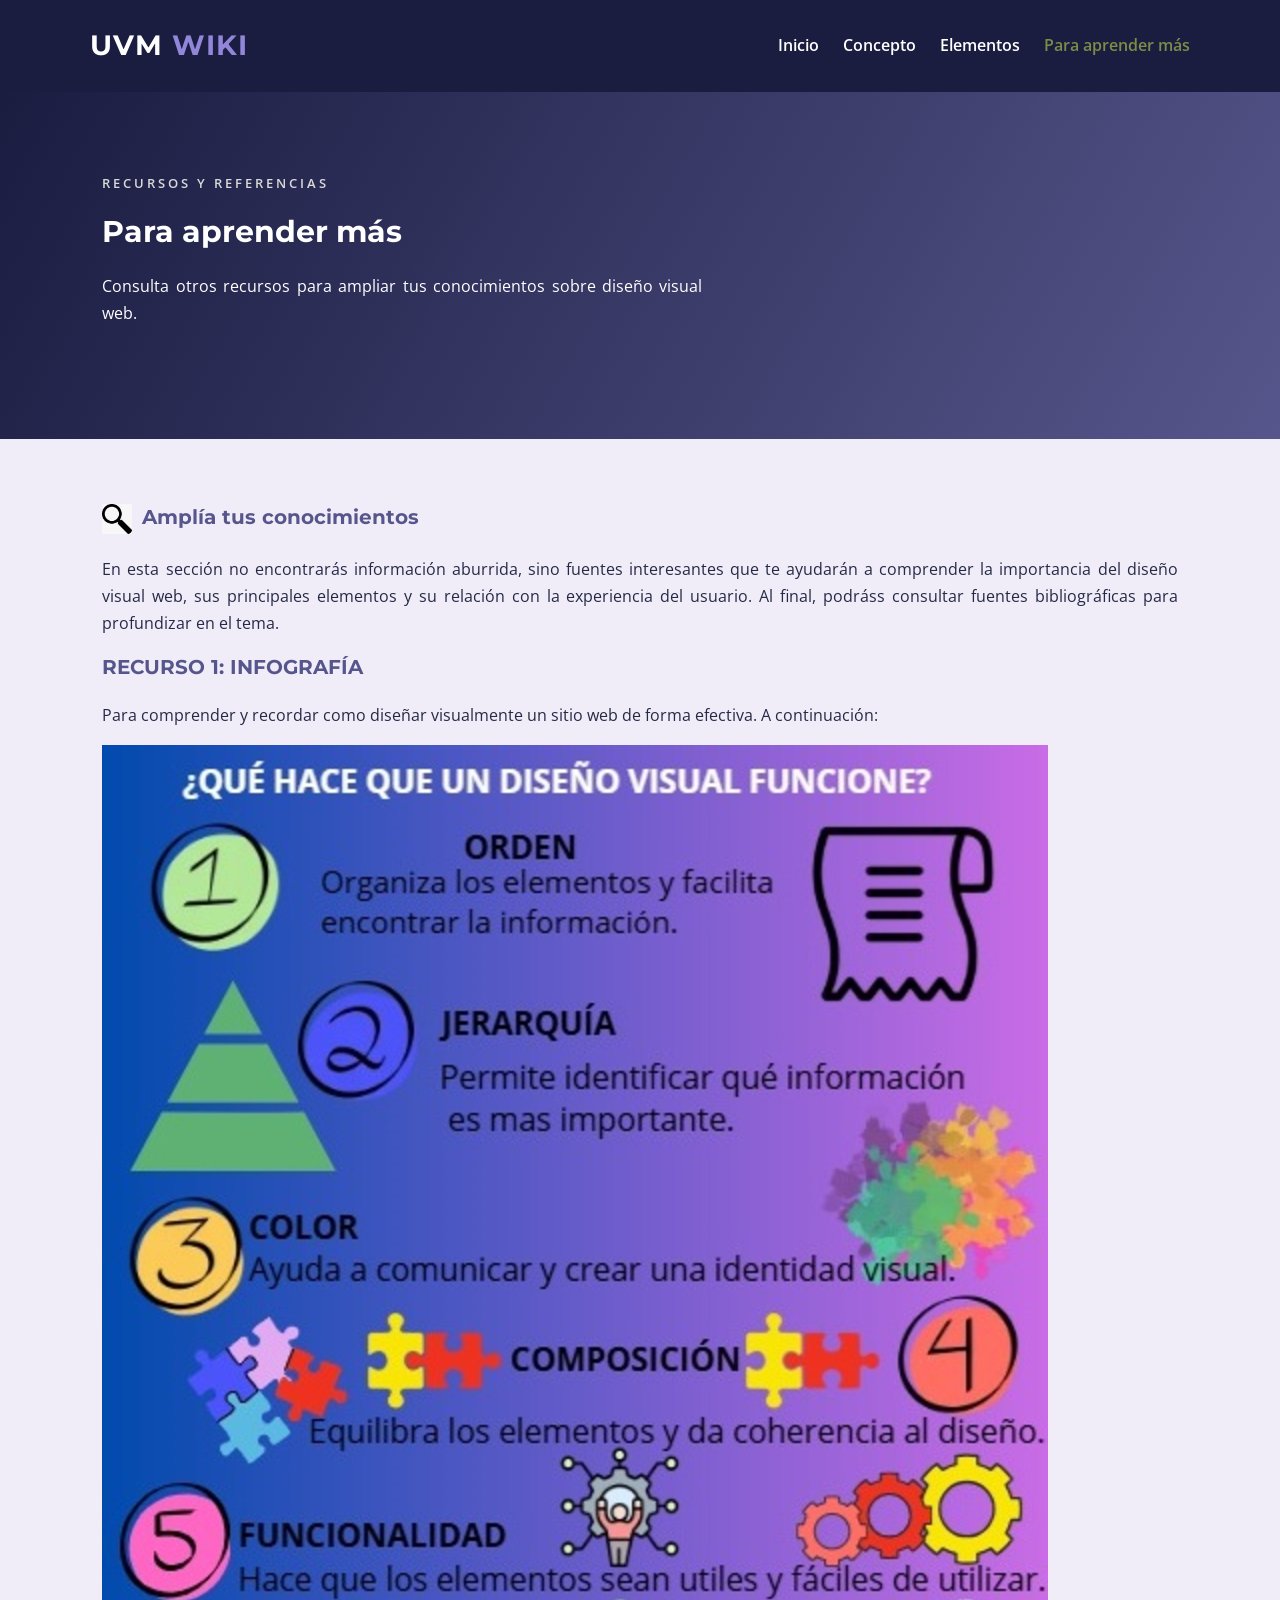
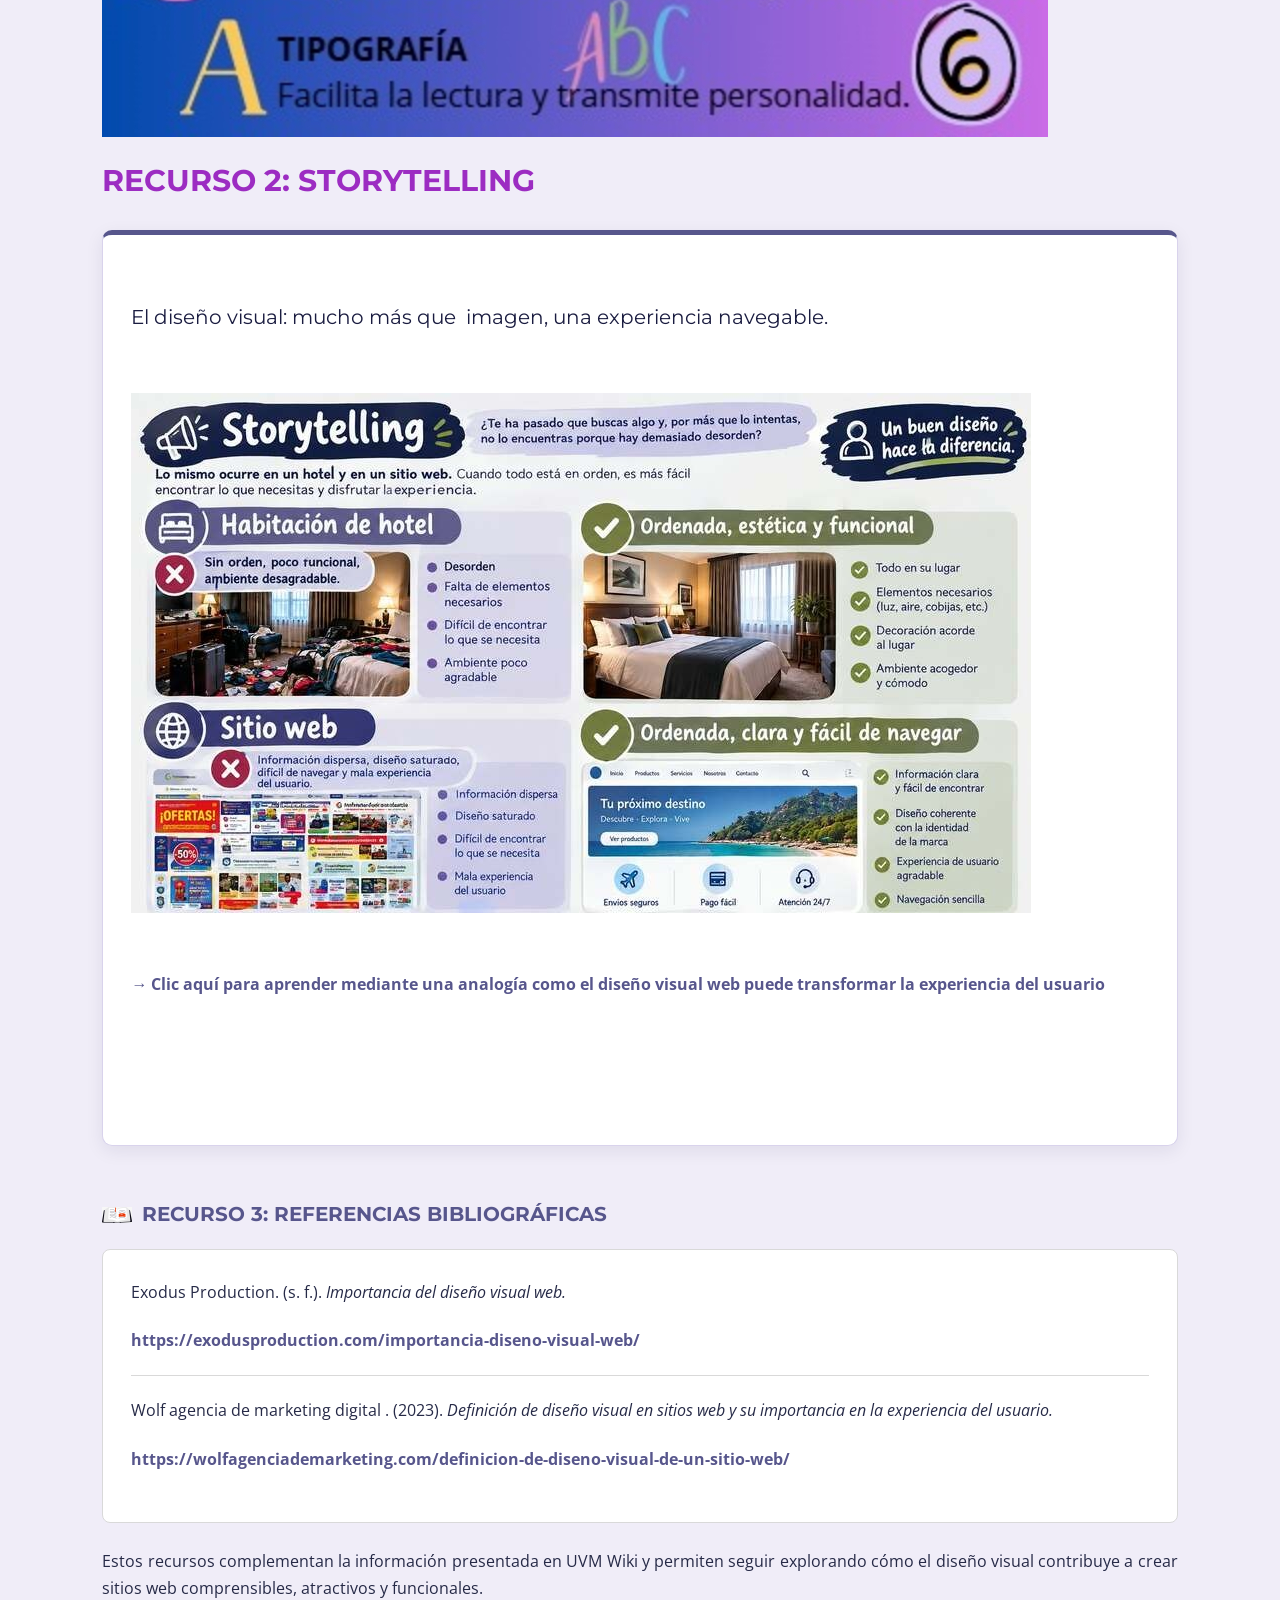
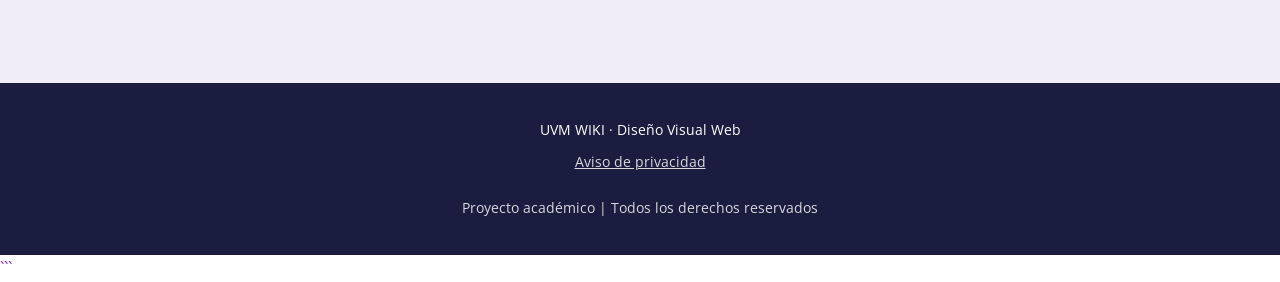
==== aprender.html @ 78a5c814 "Add files via upload" ====
<!DOCTYPE html>
<html lang="es">
<head>
<meta charset="utf-8">
<meta name="viewport" content="width=device-width, initial-scale=1.0">
<title>Para aprender más | UVM Wiki</title>
<link rel="stylesheet" href="estilos.css">
<link href="https://fonts.googleapis.com/css2?family=Montserrat:wght@600;700&family=Open+Sans:wght@400;600&display=swap" rel="stylesheet">
<style type="text/css">
body,td,th {
    font-family: "Open Sans", sans-serif;
    color: #9C2CC2;
}
</style>
</head>
<body>
<header class="encabezado">
    <div class="logo">UVM <span>WIKI</span></div>
    <nav>
        <a href="index.html">Inicio</a>
        <a href="concepto.html">Concepto</a>
        <a href="elementos.html">Elementos</a>
        <a class="activo" href="aprender.html">Para aprender más</a>
    </nav>
</header>

<main>
<section class="portada">
    <div class="portada-texto">
        <p class="etiqueta">RECURSOS Y REFERENCIAS</p>
        <h1>Para aprender más</h1>
        <p>Consulta otros recursos para ampliar tus conocimientos sobre diseño visual web.</p>
    </div>
</section>

<section class="introduccion">
    <h2><img src="lupa.jpeg" alt="Icono de lupa" width="30" style="vertical-align: middle; margin-right: 10px;">Amplía tus conocimientos</h2>
    <p>En esta sección no encontrarás información aburrida, sino fuentes interesantes que te ayudarán a comprender la importancia del diseño visual web, sus principales elementos y su relación con la experiencia del usuario. Al final, podráss consultar  fuentes bibliográficas para profundizar en el tema.</p>
    <h2>RECURSO 1: INFOGRAFÍA</h2>
<p>Para comprender y recordar como diseñar visualmente un sitio web de forma efectiva. A continuación:</p>
    <p><img src="Infografía_diseño.visual.web.jpg" width="946" height="992" alt=""/></p>
    <h1>RECURSO 2: STORYTELLING</h1>
<div class="tarjetas">
      <article class="tarjeta">
        <div class="numero">&nbsp;</div>
        <h3>El diseño visual: mucho más que&nbsp; imagen, una experiencia navegable.</h3>
        <p>&nbsp;</p>
        <img src="Storytelling..jpg" width="900" height="520" alt=""/>
<p>&nbsp;</p>
<p> <a href="ejemplos.html"><strong>→ Clic aquí para aprender mediante una analogía como el diseño visual web puede transformar la experiencia del usuario</strong></a></p>
<p><a href="ejemplos.html">&nbsp;</a> </p>
<p>&nbsp;</p>
</article>
</div>

    <h2 style="margin-top:55px;"><img src="libro.jpeg" alt="Icono de libro" width="30" style="vertical-align: middle; margin-right: 10px;">RECURSO 3: REFERENCIAS BIBLIOGRÁFICAS </h2>
    <div class="tarjeta">
        <p>Exodus Production. (s. f.). <em>Importancia del diseño visual web.</em></p>
        <p><a href="https://exodusproduction.com/importancia-diseno-visual-web/" target="_blank" rel="noopener">https://exodusproduction.com/importancia-diseno-visual-web/</a></p>
        <hr style="margin:20px 0; border:0; border-top:1px solid #D9D9D9;">
        <p>Wolf agencia de marketing digital . (2023). <em>Definición de diseño visual en sitios web y su importancia en la experiencia del usuario.</em></p>
        <p><a href="https://wolfagenciademarketing.com/definicion-de-diseno-visual-de-un-sitio-web/" target="_blank" rel="noopener">https://wolfagenciademarketing.com/definicion-de-diseno-visual-de-un-sitio-web/</a></p>
    </div>

    <p style="margin-top:25px;">Estos recursos complementan la información presentada en UVM Wiki y permiten seguir explorando cómo el diseño visual contribuye a crear sitios web comprensibles, atractivos y funcionales.</p>
</section>
</main>

<footer>
  <p>UVM WIKI · Diseño Visual Web</p>
    <a href="privacidad.html">Aviso de privacidad</a>
    <p class="copyright">Proyecto académico | Todos los derechos reservados</p>
</footer>
</body>
</html>
```
---- estilos.css ----
* {
    box-sizing: border-box;
    margin: 0;
    padding: 0;
}

body {
    font-family: 'Open Sans', sans-serif;
    background: #FFFFFF;
    color: #262A47;
    line-height: 1.7;
}

/* ENCABEZADO */
.encabezado {
    background: #1A1C40;
    color: #FFFFFF;
    padding: 22px 7%;
    display: flex;
    justify-content: space-between;
    align-items: center;
    gap: 30px;
    flex-wrap: wrap;
}

.logo {
    font-family: 'Montserrat', sans-serif;
    font-size: 28px;
    font-weight: 700;
    letter-spacing: 1px;
}

.logo span {
    color: #9286D9;
}

nav {
    display: flex;
    flex-wrap: wrap;
    gap: 24px;
}

nav a {
    color: #FFFFFF;
    text-decoration: none;
    font-size: 16px;
    font-weight: 600;
    transition: color 0.2s;
}

nav a:hover,
nav a.activo {
    color: #7D8C46;
}

/* PORTADA */
.portada {
    background: linear-gradient(120deg, #1A1C40, #57568C);
    color: #FFFFFF;
    padding: 80px 8%;
}

.portada-texto {
    max-width: 750px;
}

.etiqueta {
    color: #D9D9D9;
    font-size: 13px;
    font-weight: 600;
    letter-spacing: 3px;
    margin-bottom: 18px;
}

h1, h2, h3 {
    font-family: 'Montserrat', sans-serif;
    line-height: 1.3;
}

h1 {
    font-size: 30px;
    margin-bottom: 22px;
}

.portada-texto > p:not(.etiqueta) {
    font-size: 16 px;
    max-width: 600px;
    margin-bottom: 32px;
    color: #FFFFFF;
    text-align: justify;
}

/* BOTONES */
.boton {
    display: inline-block;
    background: #7D8C46;
    color: #1A1C40;
    padding: 13px 25px;
    border-radius: 4px;
    text-decoration: none;
    font-weight: 700;
    font-size: 14px;
    letter-spacing: 1px;
}

.boton:hover {
    background: #637035;
}

.boton:hover {
    background: #637035;
}

/* ESPACIADO DE LAS SECCIONES */
.introduccion,
.secciones,
.importancia {
    padding: 65px 8%;
}

/* INTRODUCCIÓN: FONDO LILA DE LADO A LADO */
.introduccion {
    width: 100%;
    max-width: none;
    margin: 0;
    background-color: #F0EDF8;
}

/* TÍTULOS DE LA INTRODUCCIÓN */
.introduccion h2 {
    font-size: 20px;
    color: #57568C;
    margin-bottom: 22px;
}

/* PÁRRAFO DE LA INTRODUCCIÓN */
.introduccion p {
    margin-bottom: 16px;
    color: #262A47;
    text-align: justify;
}

/* SECCIÓN DE TARJETAS */
.secciones {
    background: #F5F5F8;
}

.tarjetas {
    display: grid;
    grid-template-columns: repeat(auto-fit, minmax(220px, 1fr));
    gap: 22px;
    margin-top: 30px;
}

.tarjeta {
    background: #FFFFFF;
    padding: 28px;
    border: 1px solid #D9D9D9;
    border-radius: 8px;
    transition: transform 0.2s, box-shadow 0.2s;
}

.tarjeta:hover {
    transform: translateY(-5px);
    box-shadow: 0 8px 22px rgba(26, 28, 64, 0.12);
}

.numero {
    color: #57568C;
    font-family: 'Montserrat', sans-serif;
    font-size: 15px;
    font-weight: 700;
    margin-bottom: 15px;
}

.tarjeta h3 {
    color: #1A1C40;
    font-size: 18px;
    margin-bottom: 12px;
}

.tarjeta p {
    font-size: 14px;
    margin-bottom: 20px;
}

.tarjeta a {
    color: #7D8C46;
    font-weight: 700;
    text-decoration: none;
}

.tarjeta a:hover {
    color: #57568C;
    text-decoration: underline;
}

/* SECCIÓN DE IMPORTANCIA */
.importancia {
    max-width: 1100px;
    margin: auto;
}

/* PIE DE PÁGINA */
footer {
    background: #1A1C40;
    color: #FFFFFF;
    padding: 35px 8%;
    text-align: center;
    font-size: 14px;
}

footer a {
    display: inline-block;
    color: #D9D9D9;
    margin: 8px 0;
}

.copyright {
    color: #D9D9D9;
    font-size: 14px;
    margin-top: 14px;
}

/* ADAPTACIÓN PARA CELULARES */
@media (max-width: 650px) {
    .encabezado {
        flex-direction: column;
        align-items: flex-start;
    }

    nav {
        gap: 14px;
    }

    .portada {
        padding: 55px 7%;
    }

    .introduccion,
    .secciones,
    .importancia {
        padding: 45px 7%;
    }

    h1 {
        font-size: 30px;
    }

    h2 {
        font-size: 23px;
    }

    .tarjeta h3 {
        font-size: 17px;
    }
}
/* Textos generales de las tarjetas */
.tarjeta,
.tarjeta h3,
.tarjeta p,
.tarjeta li {
    color: #262A47 !important;
}

/* Títulos de las cuatro tarjetas */
.tarjeta h3 {
    color: #1A1C40 !important;
    font-weight: normal;
}

/* Descripciones debajo de los títulos */
.tarjeta p {
    color: #262A47 !important;
    font-size: 16px;
    line-height: 1.8;
}

/* Enlaces de las tarjetas */
.tarjeta a {
    color: #57568C !important;
}

/* Sección: ¿Por qué importa el diseño visual web? */
.importancia {
    background-color: #F0EDF8 !important;
    color: #262A47 !important;
}

/* Títulos de la sección Importancia */
.importancia h2,
.importancia h3,
.importancia h4 {
    color: #57568C !important;
}

/* Párrafos y listas de la sección Importancia */
.importancia p,
.importancia li {
    color: #262A47 !important;
    font-size: 18px;
    line-height: 1.9;
}

/* Cualquier texto dentro de Importancia */
.importancia * {
    color: #262A47;
}

/* Mantener los títulos morados */
.importancia h2,
.importancia h3,
.importancia h4 {
    color: #57568C !important;
}

.resumen {
    background-color: #FFFFFF !important;
    color: #262A47 !important;
}


.resumen h3 {
    color: #57568C !important;
}

.resumen p {
    color: #262A47 !important;
}/* CUATRO TARJETAS UVM WIKI */
.tarjetas .tarjeta {
    background-color: #FFFFFF;
    color: #262A47;
    border: 1px solid #D9D3EC;
    border-top: 5px solid #57568C;
    border-radius: 10px;
    padding: 28px;
    box-shadow: 0 5px 18px rgba(26, 28, 64, 0.08);
    transition: transform 0.25s ease,
                box-shadow 0.25s ease;
}

.tarjetas .tarjeta h3 {
    color: #1A1C40 !important;
    font-size: 20px;
    margin-bottom: 15px;
}

.tarjetas .tarjeta p {
    color: #262A47 !important;
    font-size: 16px;
    line-height: 1.8;
}

.tarjetas .tarjeta a {
    display: inline-block;
    color: #57568C !important;
    font-weight: 700;
    text-decoration: none;
}

.tarjetas .tarjeta a:hover {
    color: #7D8C46 !important;
    text-decoration: underline;
}

.tarjetas .tarjeta:hover {
    transform: translateY(-5px);
    box-shadow: 0 10px 25px rgba(26, 28, 64, 0.14);
    border-top-color: #9286D9;
}/* CORREGIR EL TITULO SOBRE LAS CUATRO TARJETAS */
.secciones > h2 {
    color: #57568C !important;
    font-family: 'Montserrat', sans-serif;
    font-size: 30px;
    line-height: 1.4;
    margin-bottom: 20px;
}

.secciones > p {
    color: #262A47 !important;
    font-size: 17px;
    line-height: 1.8;
    margin-bottom: 25px;
}
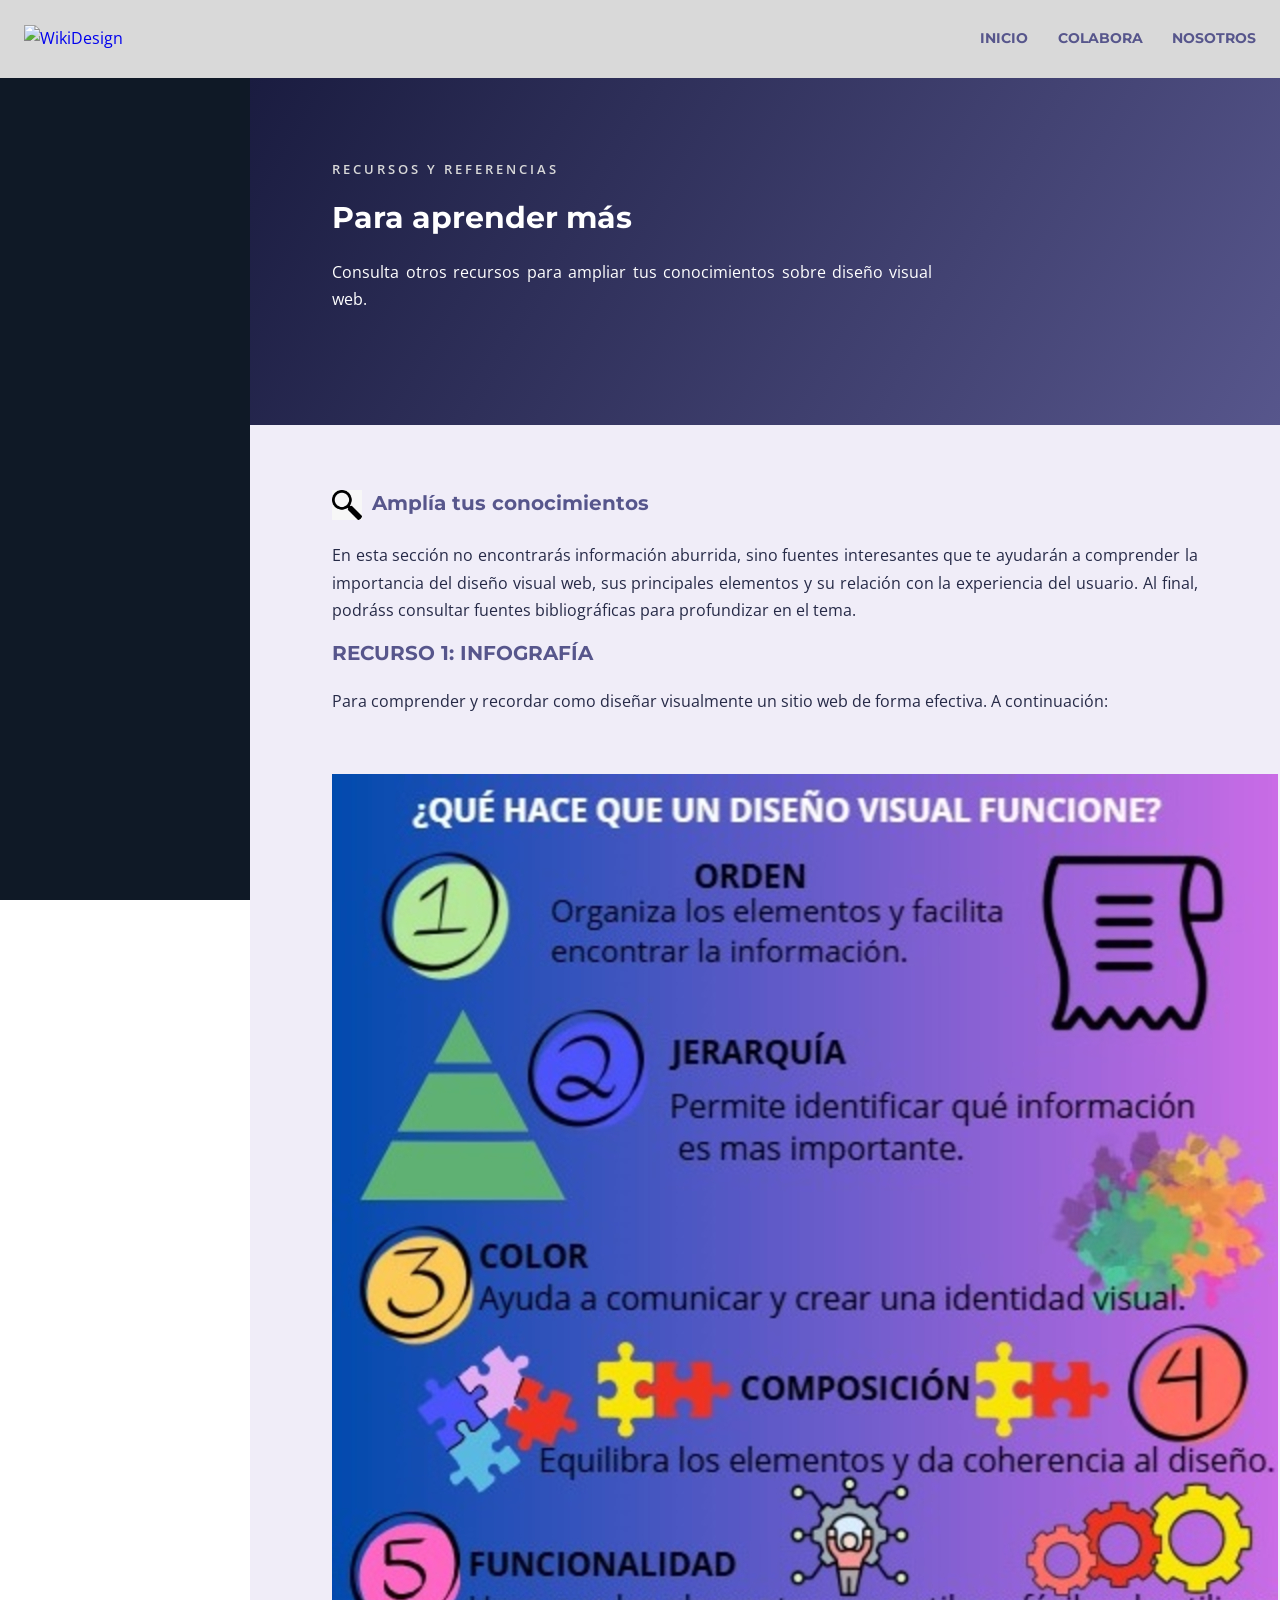
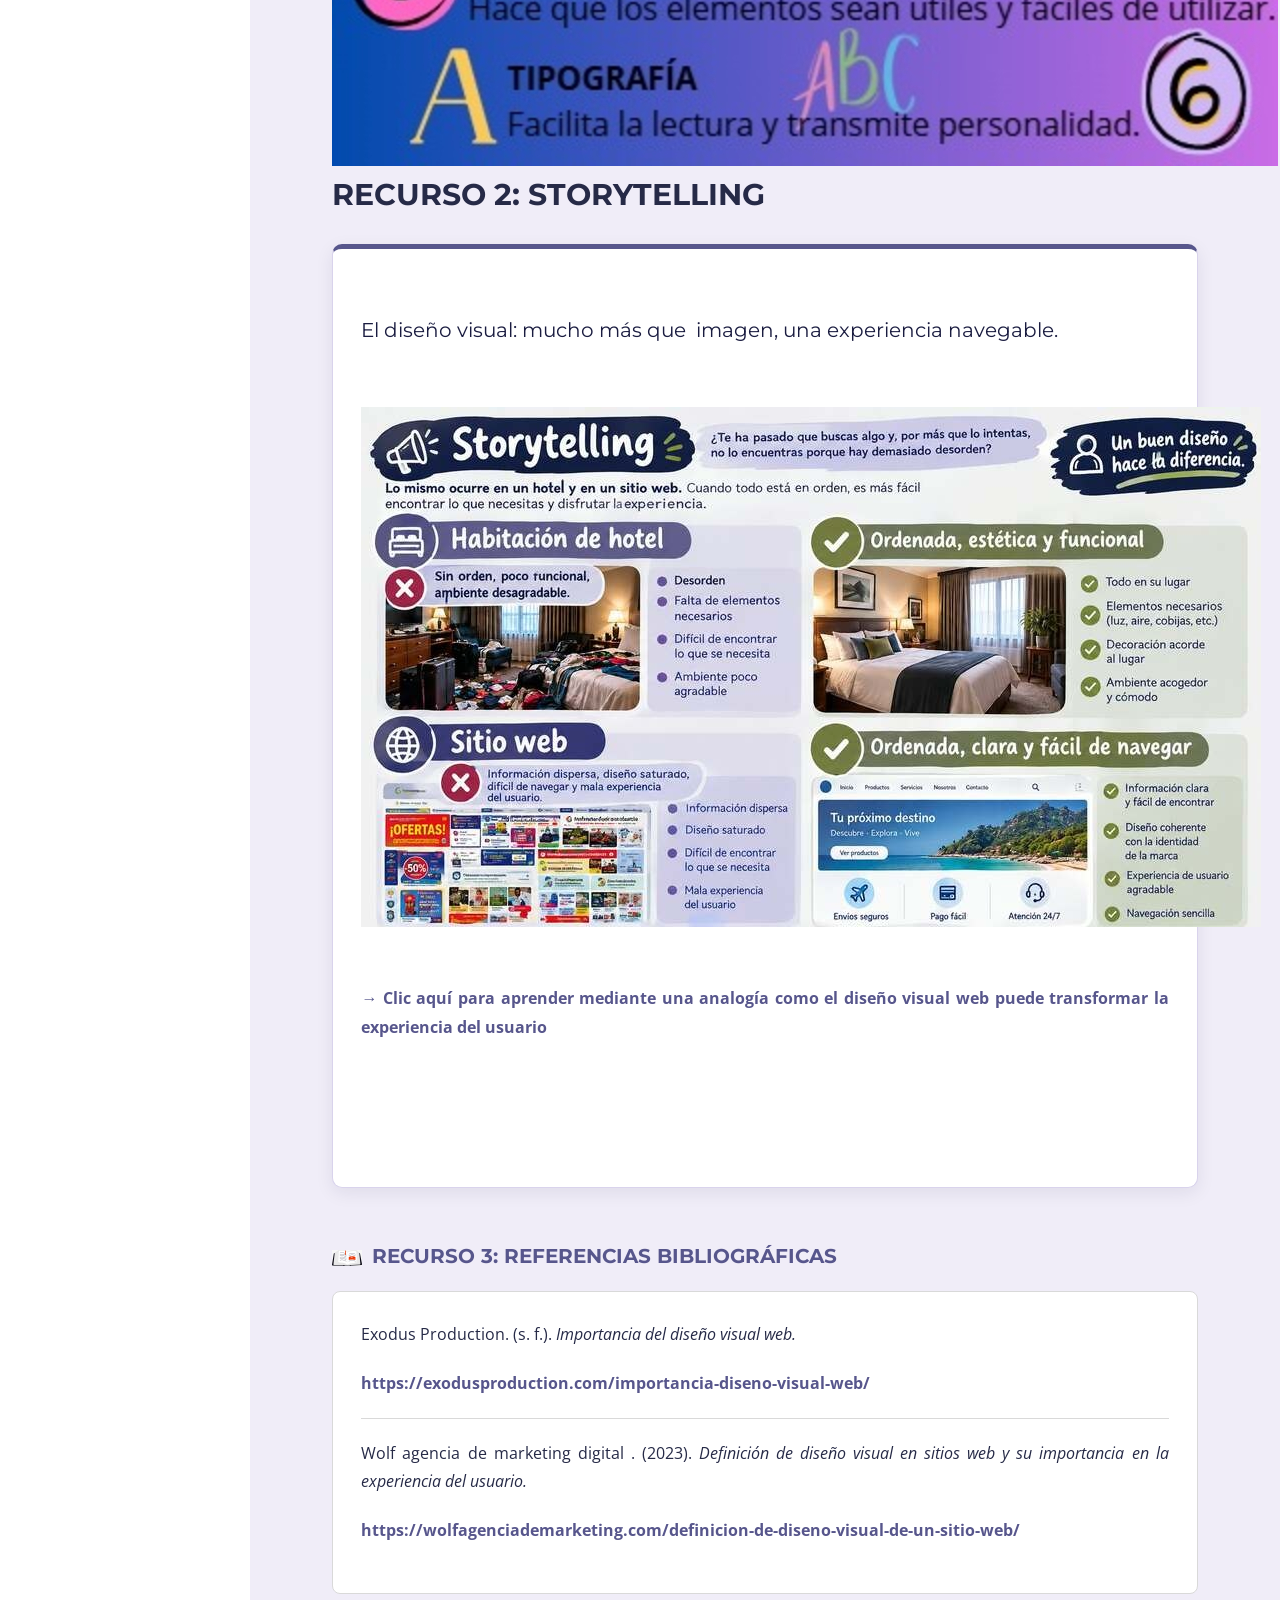
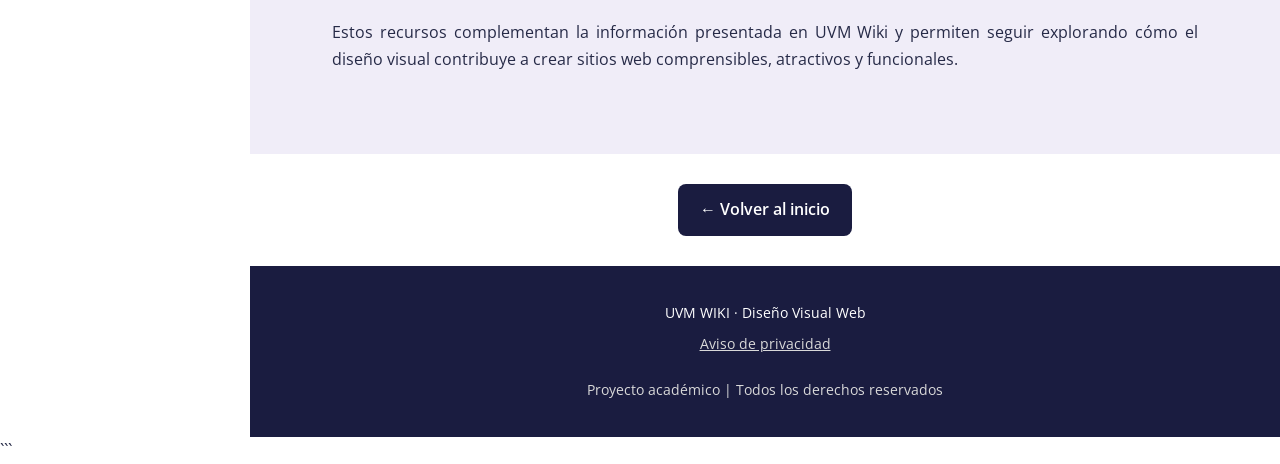
==== commit 027301ea: "Add files via upload" ====
--- a/aprender.html
+++ b/aprender.html
@@ -5,24 +5,22 @@
 <meta name="viewport" content="width=device-width, initial-scale=1.0">
 <title>Para aprender más | UVM Wiki</title>
 <link rel="stylesheet" href="estilos.css">
+<link rel="stylesheet" href="integracion.css">
 <link href="https://fonts.googleapis.com/css2?family=Montserrat:wght@600;700&family=Open+Sans:wght@400;600&display=swap" rel="stylesheet">
-<style type="text/css">
-body,td,th {
-    font-family: "Open Sans", sans-serif;
-    color: #9C2CC2;
-}
-</style>
+
 </head>
 <body>
-<header class="encabezado">
-    <div class="logo">UVM <span>WIKI</span></div>
-    <nav>
-        <a href="index.html">Inicio</a>
-        <a href="concepto.html">Concepto</a>
-        <a href="elementos.html">Elementos</a>
-        <a class="activo" href="aprender.html">Para aprender más</a>
-    </nav>
+<header class="barra-superior">
+  <a class="marca" href="https://uvmwiki.dreamhosters.com/index.html" aria-label="WikiDesign, ir al inicio">
+    <img src="assets/logo-principal.png" alt="WikiDesign">
+  </a>
+  <nav aria-label="Navegación principal">
+    <a href="https://uvmwiki.dreamhosters.com/index.html">Inicio</a>
+    <a href="https://uvmwiki.dreamhosters.com/colabora/">Colabora</a>
+    <a href="https://uvmwiki.dreamhosters.com/nosotros/">Nosotros</a>
+  </nav>
 </header>
+<aside class="sidebar" aria-label="Menú lateral de temas"></aside>
 
 <main>
 <section class="portada">
@@ -38,8 +36,9 @@
     <p>En esta sección no encontrarás información aburrida, sino fuentes interesantes que te ayudarán a comprender la importancia del diseño visual web, sus principales elementos y su relación con la experiencia del usuario. Al final, podráss consultar  fuentes bibliográficas para profundizar en el tema.</p>
     <h2>RECURSO 1: INFOGRAFÍA</h2>
 <p>Para comprender y recordar como diseñar visualmente un sitio web de forma efectiva. A continuación:</p>
-    <p><img src="Infografía_diseño.visual.web.jpg" width="946" height="992" alt=""/></p>
-    <h1>RECURSO 2: STORYTELLING</h1>
+    <p>&nbsp;</p>
+    <img src="Infografi╠üa_disen╠âo.visual.web.jpg" width="946" height="992" alt=""/>
+<h1>RECURSO 2: STORYTELLING</h1>
 <div class="tarjetas">
       <article class="tarjeta">
         <div class="numero">&nbsp;</div>
@@ -64,6 +63,11 @@
 
     <p style="margin-top:25px;">Estos recursos complementan la información presentada en UVM Wiki y permiten seguir explorando cómo el diseño visual contribuye a crear sitios web comprensibles, atractivos y funcionales.</p>
 </section>
+	
+<div class="volver-inicio">
+    <a href="index.html">← Volver al inicio</a>
+</div>
+
 </main>
 
 <footer>
@@ -71,6 +75,7 @@
     <a href="privacidad.html">Aviso de privacidad</a>
     <p class="copyright">Proyecto académico | Todos los derechos reservados</p>
 </footer>
+<script src="js/menu-temas.js"></script>
 </body>
 </html>
 ```
--- a/estilos.css
+++ b/estilos.css
@@ -382,3 +382,26 @@
     line-height: 1.8;
     margin-bottom: 25px;
 }
+
+/* Botón para regresar al inicio */
+.volver-inicio {
+    margin: 30px 0;
+    text-align: center;
+}
+
+.volver-inicio a {
+    display: inline-block;
+    background-color: #1A1C40;
+    color: #FFFFFF;
+    padding: 12px 22px;
+    border-radius: 8px;
+    text-decoration: none;
+    font-weight: 600;
+    transition: background-color 0.3s ease;
+}
+
+.volver-inicio a:hover {
+    background-color: #7D8C46;
+    color: #FFFFFF;
+}
+
--- a/integracion.css
+++ b/integracion.css
@@ -0,0 +1,297 @@
+@import url('https://fonts.googleapis.com/css2?family=Lora:wght@400;500;600;700&family=Montserrat:wght@400;500;600;700;800&family=Open+Sans:wght@400;500;600;700&display=swap');
+
+:root {
+  --fondo: #0F1926;
+  --azul-profundo: #1A1C40;
+  --azul-panel: #262A47;
+  --morado: #57568C;
+  --lila: #9286D9;
+  --gris-claro: #D9D9D9;
+  --oliva: #7D8C46;
+}
+
+* { box-sizing: border-box; }
+
+body {
+  padding-top: 0;
+  background: #FFFFFF;
+}
+
+/* Menú principal superior */
+.barra-superior {
+  min-height: 78px;
+  width: 100%;
+  display: flex;
+  align-items: center;
+  justify-content: space-between;
+  gap: 24px;
+  padding: 10px 24px;
+  background: var(--gris-claro);
+  position: sticky;
+  top: 0;
+  z-index: 100;
+}
+
+.barra-superior .marca {
+  display: block;
+  flex: 0 0 auto;
+  width: min(190px, 25vw);
+  text-decoration: none;
+}
+
+.barra-superior .marca img {
+  display: block;
+  width: 100%;
+  height: auto;
+}
+
+.barra-superior nav {
+  display: flex;
+  align-items: center;
+  justify-content: center;
+  flex-wrap: wrap;
+  gap: clamp(12px, 2.3vw, 32px);
+  margin-left: auto;
+}
+
+.barra-superior nav a {
+  color: var(--morado);
+  font-family: "Montserrat", sans-serif;
+  font-size: 14px;
+  font-weight: 700;
+  text-decoration: none;
+  text-transform: uppercase;
+  white-space: nowrap;
+}
+
+.barra-superior nav a:hover,
+.barra-superior nav a[aria-current="page"] {
+  color: var(--oliva);
+}
+
+/* Menú lateral izquierdo de temas */
+.sidebar {
+  position: fixed;
+  top: 78px;
+  bottom: 0;
+  left: 0;
+  width: 250px;
+  overflow-x: visible;
+  overflow-y: auto;
+  display: block;
+  background: var(--fondo);
+  z-index: 95;
+}
+
+.panel-menu {
+  position: relative;
+  isolation: isolate;
+  overflow: visible;
+  margin: 0;
+  padding: 16px;
+  background: var(--fondo);
+}
+
+.panel-menu.temas { z-index: 2; }
+.panel-menu::before {
+  content: "";
+  position: absolute;
+  z-index: 0;
+  inset: 0;
+  border-radius: 0 0 5rem 0;
+  pointer-events: none;
+}
+.panel-menu.temas::before { background: var(--morado); }
+.panel-menu summary,
+.panel-menu nav,
+.panel-menu .tema-activo {
+  position: relative;
+  z-index: 1;
+}
+.panel-menu > summary {
+  display: flex;
+  align-items: center;
+  justify-content: space-between;
+  padding: 4px 0 12px;
+  color: var(--gris-claro);
+  font-family: "Montserrat", sans-serif;
+  font-size: 17px;
+  font-weight: 700;
+  cursor: pointer;
+  list-style: none;
+}
+.panel-menu > summary::-webkit-details-marker { display: none; }
+.panel-menu > summary::marker { content: ""; }
+.panel-menu > summary::after {
+  content: "↑";
+  display: grid;
+  place-items: center;
+  flex: 0 0 2rem;
+  width: 2rem;
+  height: 2rem;
+  border-radius: 50%;
+  background: var(--gris-claro);
+  color: var(--azul-profundo);
+  font-size: 1.35rem;
+  font-weight: bold;
+  line-height: 1;
+}
+.panel-menu:not([open]) > summary::after { content: "↓"; }
+
+.sidebar nav {
+  display: block;
+  margin: 0;
+  padding: 0 0 2rem;
+}
+.sidebar nav ul {
+  display: block;
+  list-style: none;
+  padding: 0;
+  margin: 0;
+}
+.sidebar nav li {
+  display: block;
+  margin: 0 0 8px;
+  padding: 0;
+}
+.sidebar nav a {
+  color: var(--gris-claro);
+  font-size: 12.5px;
+  line-height: 1.35;
+  text-decoration: none;
+}
+.sidebar nav a:hover { color: #FFFFFF; }
+.icono-tema {
+  display: block;
+  width: 20px;
+  height: 20px;
+  flex: 0 0 20px;
+  object-fit: contain;
+}
+.panel-menu.temas .tema-item { position: relative; }
+.panel-menu.temas .tema-boton {
+  display: flex;
+  align-items: center;
+  gap: .55rem;
+  width: 100%;
+  padding: 7px 1.4rem 7px 0;
+  border: 0;
+  background: transparent;
+  cursor: pointer;
+  text-align: left;
+  color: var(--gris-claro);
+  font-family: "Open Sans", sans-serif;
+  font-size: 13px;
+  line-height: 1.35;
+}
+.panel-menu.temas .tema-boton::after {
+  content: "▸";
+  position: absolute;
+  right: .35rem;
+  font-size: .85rem;
+  color: var(--gris-claro);
+}
+.panel-menu.temas .tema-boton:hover span,
+.panel-menu.temas .tema-item.abierto .tema-boton span {
+  text-decoration: underline;
+}
+.panel-menu.temas .parejas {
+  position: absolute;
+  left: 100%;
+  top: -4px;
+  z-index: 150;
+  min-width: 250px;
+  max-width: 320px;
+  margin: 0 0 0 6px;
+  padding: 10px 6px;
+  list-style: none;
+  background: var(--azul-panel);
+  border: 1px solid var(--morado);
+  border-radius: 0 16px 16px 16px;
+  box-shadow: 6px 8px 24px rgba(0,0,0,.35);
+  display: none;
+}
+.panel-menu.temas .parejas::before {
+  content: "";
+  position: absolute;
+  left: -8px;
+  top: 0;
+  width: 8px;
+  height: 100%;
+}
+.panel-menu.temas .tema-item:hover .parejas,
+.panel-menu.temas .tema-item:focus-within .parejas,
+.panel-menu.temas .tema-item.abierto .parejas { display: block; }
+.panel-menu.temas .parejas li { margin: 0; }
+.panel-menu.temas .parejas a {
+  display: block;
+  padding: 7px 12px;
+  border-radius: 10px;
+  color: #e4e2f5;
+  font-size: 12.5px;
+  line-height: 1.35;
+}
+.panel-menu.temas .parejas a:hover {
+  background: var(--morado);
+  color: #FFFFFF;
+}
+.panel-menu.temas .tema-activo .tema-boton span {
+  font-weight: 700;
+  text-decoration: underline;
+  text-underline-offset: 2px;
+}
+
+/* Mantener el contenido de Etapa 4, dejando espacio para el menú lateral */
+body > main {
+  margin-left: 250px;
+  width: calc(100% - 250px);
+  min-width: 0;
+}
+body > footer {
+  margin-left: 250px;
+}
+
+/* Evitar que reglas globales del CSS original afecten los submenús */
+.sidebar, .sidebar * { box-sizing: border-box; }
+.sidebar img { max-width: 100%; }
+.sidebar .tema-boton img { width: 20px; height: 20px; }
+.sidebar .parejas { padding-left: 6px; }
+.sidebar .parejas li { margin: 0; }
+.sidebar .parejas a { white-space: normal; }
+
+/* Tablet y móvil */
+@media (max-width: 900px) {
+  .barra-superior {
+    flex-wrap: wrap;
+    justify-content: center;
+    gap: 10px 20px;
+  }
+  .barra-superior .marca { width: 160px; }
+  .barra-superior nav { margin: 0; }
+  .sidebar { width: 230px; }
+  body > main { margin-left: 230px; width: calc(100% - 230px); }
+  body > footer { margin-left: 230px; }
+}
+@media (max-width: 700px) {
+  .barra-superior { position: relative; padding: 12px 16px; }
+  .barra-superior nav { gap: 10px 16px; }
+  .barra-superior nav a { font-size: 12px; }
+  .sidebar {
+    position: relative;
+    top: auto;
+    bottom: auto;
+    width: 100%;
+    max-height: none;
+    overflow: visible;
+  }
+  body > main { margin-left: 0; width: 100%; }
+  body > footer { margin-left: 0; }
+  .panel-menu.temas .parejas {
+    position: static;
+    margin: 4px 0 8px 28px;
+    min-width: 0;
+    max-width: none;
+    border-radius: 12px;
+    box-shadow: none;
+  }
+}
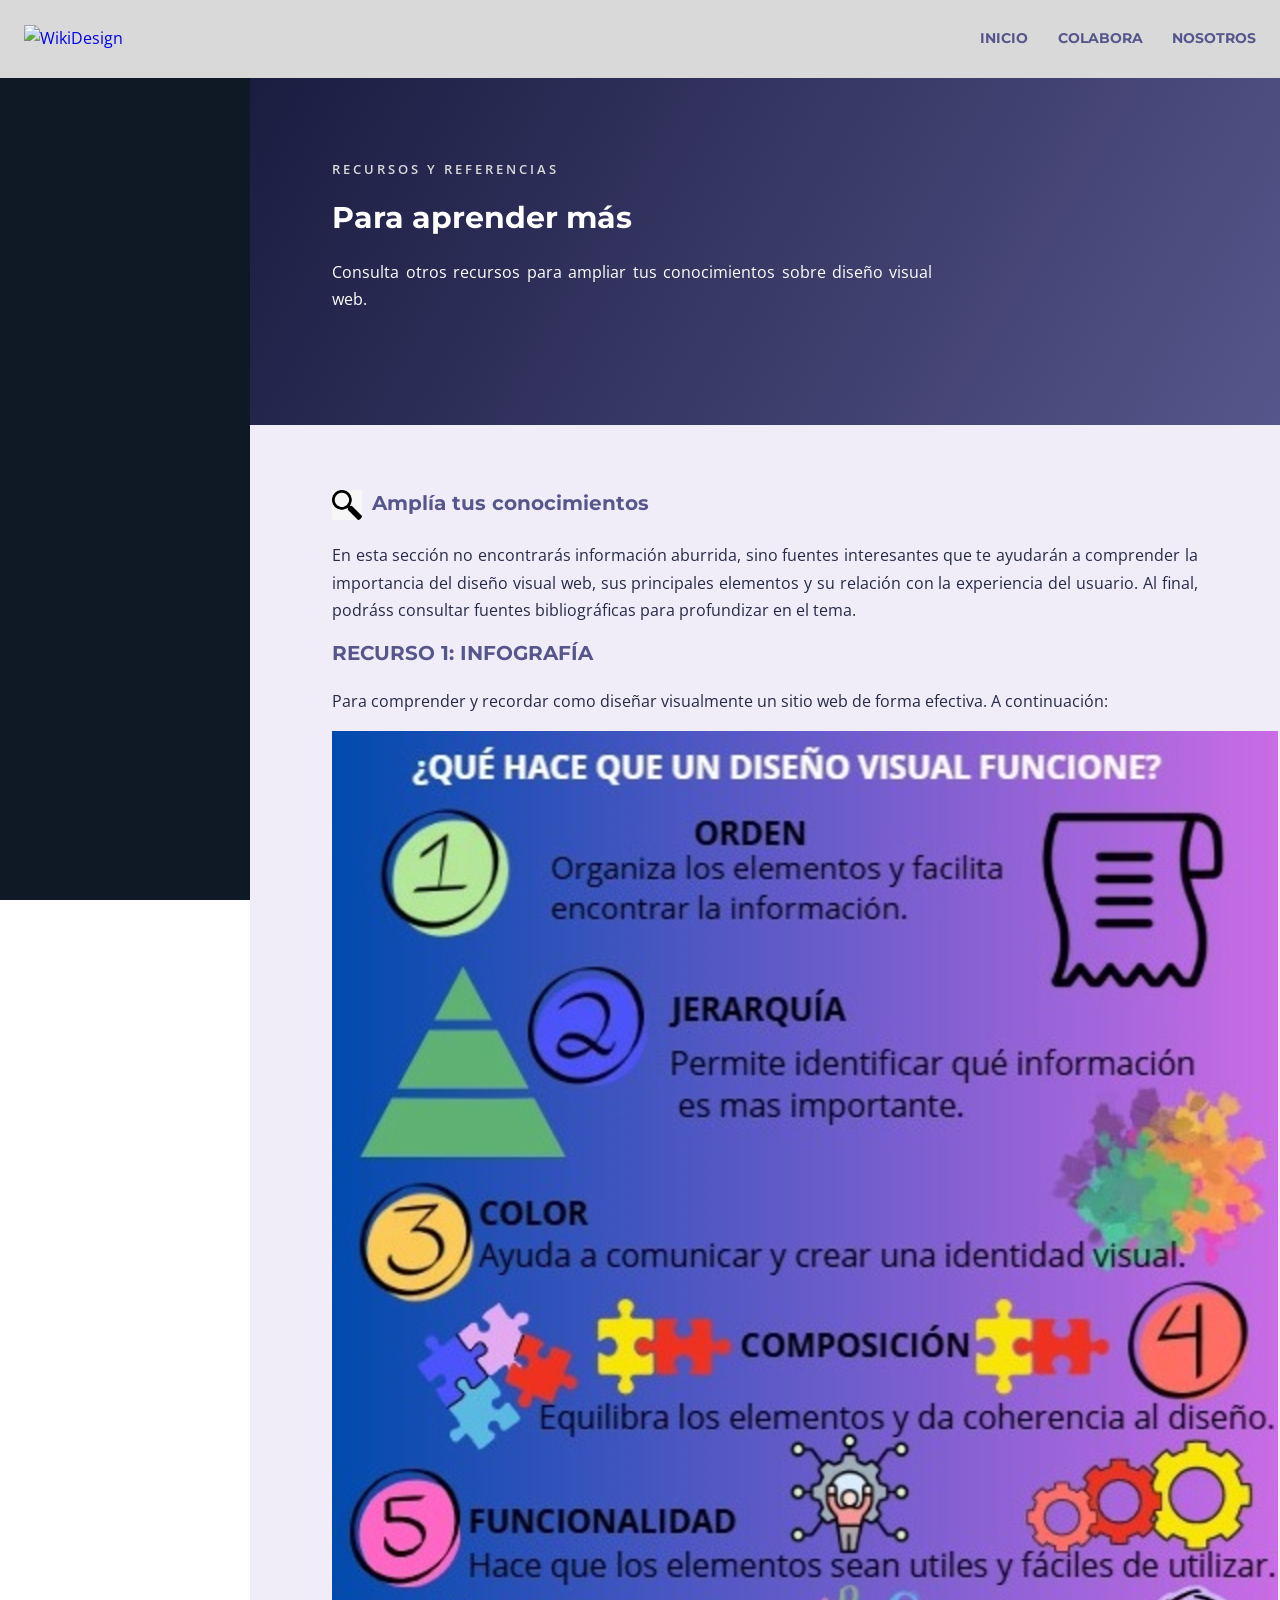
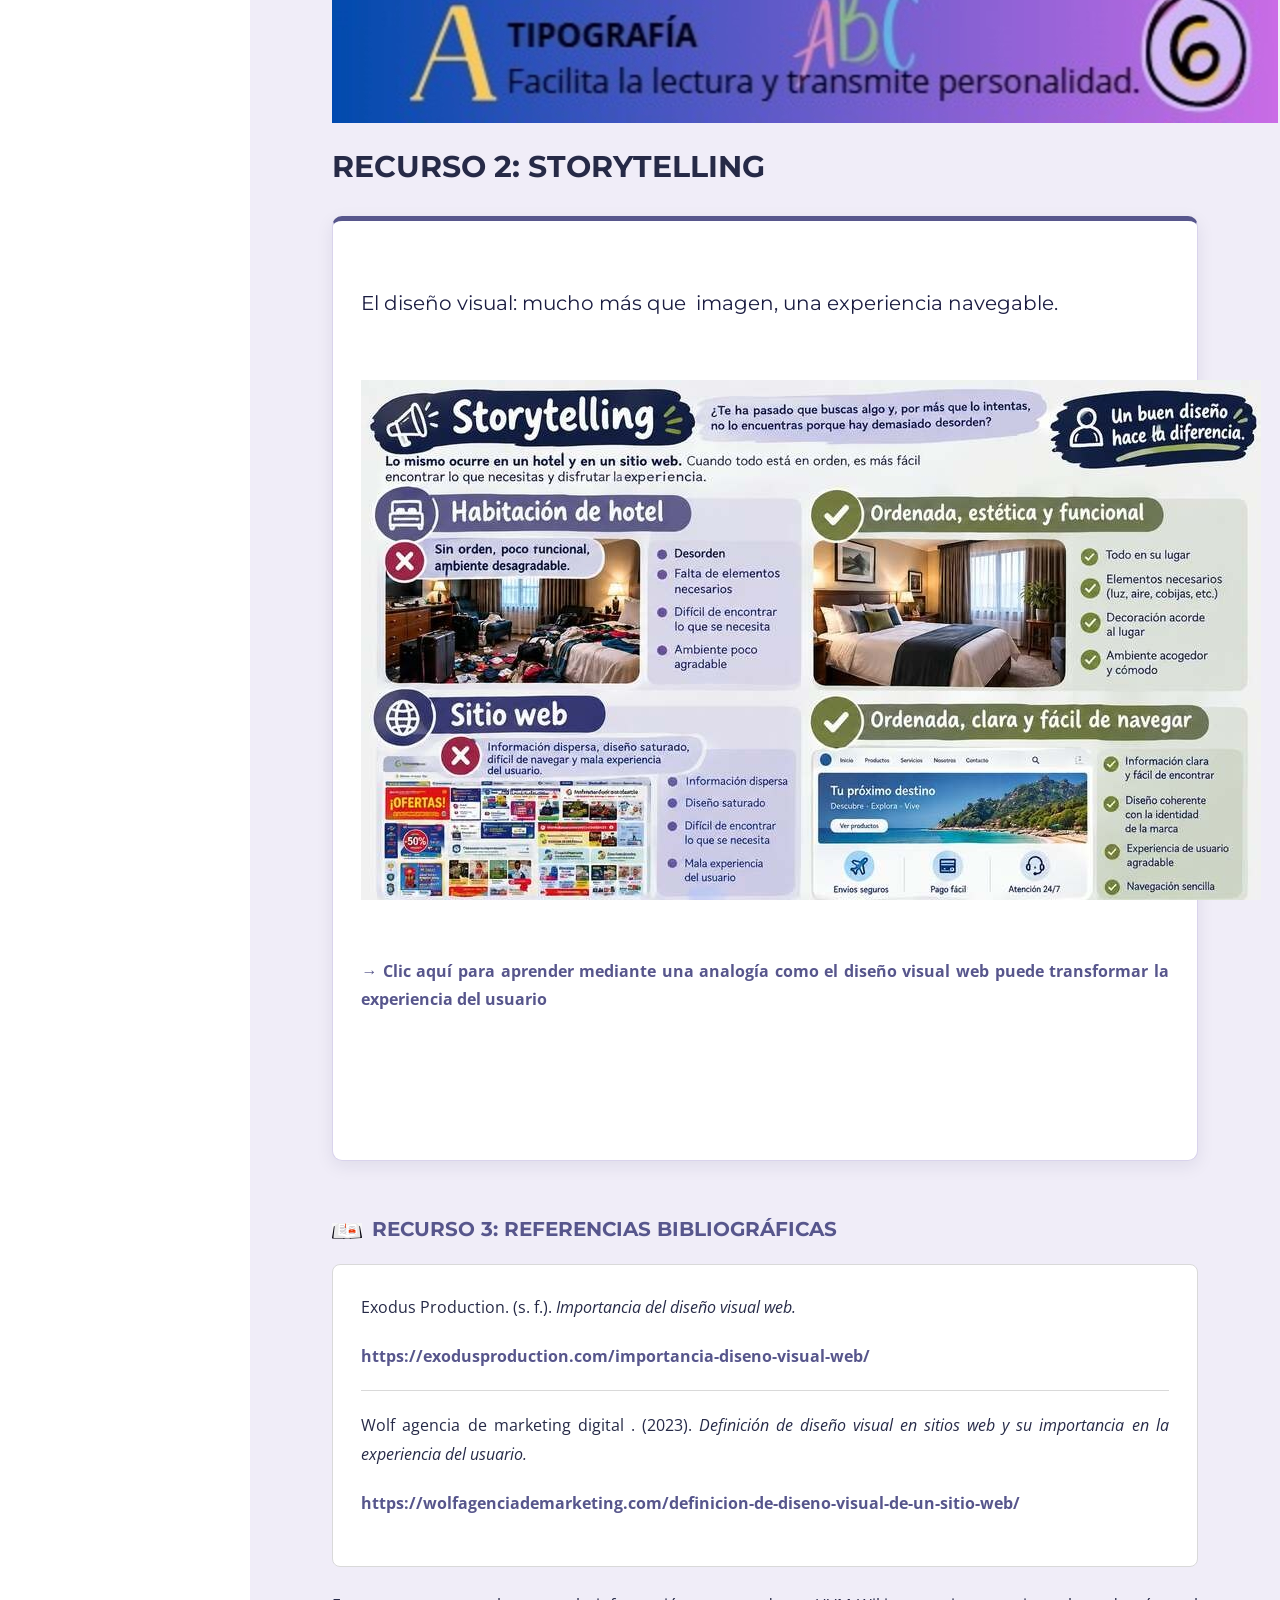
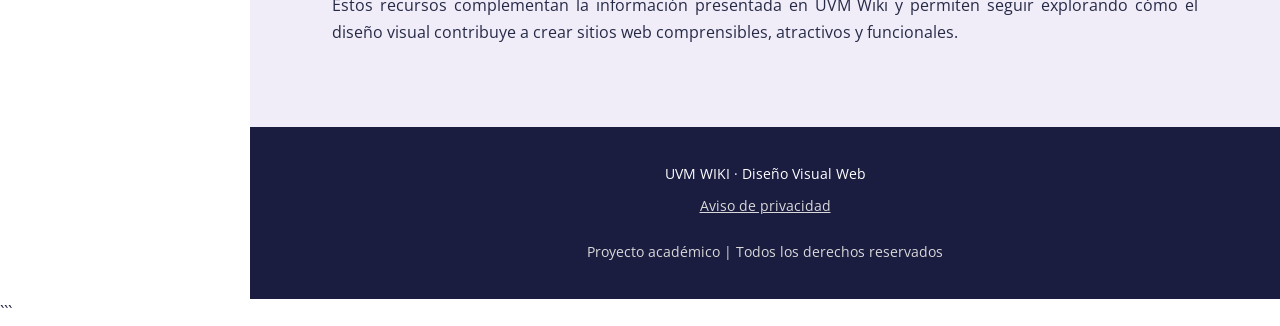
==== commit 8d63b1a7: "Add files via upload" ====
--- a/aprender.html
+++ b/aprender.html
@@ -1,81 +1,75 @@
-<!DOCTYPE html>
-<html lang="es">
-<head>
-<meta charset="utf-8">
-<meta name="viewport" content="width=device-width, initial-scale=1.0">
-<title>Para aprender más | UVM Wiki</title>
-<link rel="stylesheet" href="estilos.css">
-<link rel="stylesheet" href="integracion.css">
-<link href="https://fonts.googleapis.com/css2?family=Montserrat:wght@600;700&family=Open+Sans:wght@400;600&display=swap" rel="stylesheet">
-
-</head>
-<body>
-<header class="barra-superior">
-  <a class="marca" href="https://uvmwiki.dreamhosters.com/index.html" aria-label="WikiDesign, ir al inicio">
-    <img src="assets/logo-principal.png" alt="WikiDesign">
-  </a>
-  <nav aria-label="Navegación principal">
-    <a href="https://uvmwiki.dreamhosters.com/index.html">Inicio</a>
-    <a href="https://uvmwiki.dreamhosters.com/colabora/">Colabora</a>
-    <a href="https://uvmwiki.dreamhosters.com/nosotros/">Nosotros</a>
-  </nav>
-</header>
-<aside class="sidebar" aria-label="Menú lateral de temas"></aside>
-
-<main>
-<section class="portada">
-    <div class="portada-texto">
-        <p class="etiqueta">RECURSOS Y REFERENCIAS</p>
-        <h1>Para aprender más</h1>
-        <p>Consulta otros recursos para ampliar tus conocimientos sobre diseño visual web.</p>
-    </div>
-</section>
-
-<section class="introduccion">
-    <h2><img src="lupa.jpeg" alt="Icono de lupa" width="30" style="vertical-align: middle; margin-right: 10px;">Amplía tus conocimientos</h2>
-    <p>En esta sección no encontrarás información aburrida, sino fuentes interesantes que te ayudarán a comprender la importancia del diseño visual web, sus principales elementos y su relación con la experiencia del usuario. Al final, podráss consultar  fuentes bibliográficas para profundizar en el tema.</p>
-    <h2>RECURSO 1: INFOGRAFÍA</h2>
-<p>Para comprender y recordar como diseñar visualmente un sitio web de forma efectiva. A continuación:</p>
-    <p>&nbsp;</p>
-    <img src="Infografi╠üa_disen╠âo.visual.web.jpg" width="946" height="992" alt=""/>
-<h1>RECURSO 2: STORYTELLING</h1>
-<div class="tarjetas">
-      <article class="tarjeta">
-        <div class="numero">&nbsp;</div>
-        <h3>El diseño visual: mucho más que&nbsp; imagen, una experiencia navegable.</h3>
-        <p>&nbsp;</p>
-        <img src="Storytelling..jpg" width="900" height="520" alt=""/>
-<p>&nbsp;</p>
-<p> <a href="ejemplos.html"><strong>→ Clic aquí para aprender mediante una analogía como el diseño visual web puede transformar la experiencia del usuario</strong></a></p>
-<p><a href="ejemplos.html">&nbsp;</a> </p>
-<p>&nbsp;</p>
-</article>
-</div>
-
-    <h2 style="margin-top:55px;"><img src="libro.jpeg" alt="Icono de libro" width="30" style="vertical-align: middle; margin-right: 10px;">RECURSO 3: REFERENCIAS BIBLIOGRÁFICAS </h2>
-    <div class="tarjeta">
-        <p>Exodus Production. (s. f.). <em>Importancia del diseño visual web.</em></p>
-        <p><a href="https://exodusproduction.com/importancia-diseno-visual-web/" target="_blank" rel="noopener">https://exodusproduction.com/importancia-diseno-visual-web/</a></p>
-        <hr style="margin:20px 0; border:0; border-top:1px solid #D9D9D9;">
-        <p>Wolf agencia de marketing digital . (2023). <em>Definición de diseño visual en sitios web y su importancia en la experiencia del usuario.</em></p>
-        <p><a href="https://wolfagenciademarketing.com/definicion-de-diseno-visual-de-un-sitio-web/" target="_blank" rel="noopener">https://wolfagenciademarketing.com/definicion-de-diseno-visual-de-un-sitio-web/</a></p>
-    </div>
-
-    <p style="margin-top:25px;">Estos recursos complementan la información presentada en UVM Wiki y permiten seguir explorando cómo el diseño visual contribuye a crear sitios web comprensibles, atractivos y funcionales.</p>
-</section>
-	
-<div class="volver-inicio">
-    <a href="index.html">← Volver al inicio</a>
-</div>
-
-</main>
-
-<footer>
-  <p>UVM WIKI · Diseño Visual Web</p>
-    <a href="privacidad.html">Aviso de privacidad</a>
-    <p class="copyright">Proyecto académico | Todos los derechos reservados</p>
-</footer>
-<script src="js/menu-temas.js"></script>
-</body>
-</html>
-```
+<!DOCTYPE html>
+<html lang="es">
+<head>
+<meta charset="utf-8">
+<meta name="viewport" content="width=device-width, initial-scale=1.0">
+<title>Para aprender más | UVM Wiki</title>
+<link rel="stylesheet" href="estilos.css">
+<link rel="stylesheet" href="integracion.css">
+<link href="https://fonts.googleapis.com/css2?family=Montserrat:wght@600;700&family=Open+Sans:wght@400;600&display=swap" rel="stylesheet">
+
+</head>
+<body>
+<header class="barra-superior">
+  <a class="marca" href="https://uvmwiki.dreamhosters.com/index.html" aria-label="WikiDesign, ir al inicio">
+    <img src="assets/logo-principal.png" alt="WikiDesign">
+  </a>
+  <nav aria-label="Navegación principal">
+    <a href="https://uvmwiki.dreamhosters.com/index.html">Inicio</a>
+    <a href="https://uvmwiki.dreamhosters.com/colabora/">Colabora</a>
+    <a href="https://uvmwiki.dreamhosters.com/nosotros/">Nosotros</a>
+  </nav>
+</header>
+<aside class="sidebar" aria-label="Menú lateral de temas"></aside>
+
+<main>
+<section class="portada">
+    <div class="portada-texto">
+        <p class="etiqueta">RECURSOS Y REFERENCIAS</p>
+        <h1>Para aprender más</h1>
+        <p>Consulta otros recursos para ampliar tus conocimientos sobre diseño visual web.</p>
+    </div>
+</section>
+
+<section class="introduccion">
+    <h2><img src="lupa.jpeg" alt="Icono de lupa" width="30" style="vertical-align: middle; margin-right: 10px;">Amplía tus conocimientos</h2>
+    <p>En esta sección no encontrarás información aburrida, sino fuentes interesantes que te ayudarán a comprender la importancia del diseño visual web, sus principales elementos y su relación con la experiencia del usuario. Al final, podráss consultar  fuentes bibliográficas para profundizar en el tema.</p>
+    <h2>RECURSO 1: INFOGRAFÍA</h2>
+<p>Para comprender y recordar como diseñar visualmente un sitio web de forma efectiva. A continuación:</p>
+    <p><img src="Infografía_diseño.visual.web.jpg" width="946" height="992" alt=""/></p>
+    <h1>RECURSO 2: STORYTELLING</h1>
+<div class="tarjetas">
+      <article class="tarjeta">
+        <div class="numero">&nbsp;</div>
+        <h3>El diseño visual: mucho más que&nbsp; imagen, una experiencia navegable.</h3>
+        <p>&nbsp;</p>
+        <img src="Storytelling..jpg" width="900" height="520" alt=""/>
+<p>&nbsp;</p>
+<p> <a href="ejemplos.html"><strong>→ Clic aquí para aprender mediante una analogía como el diseño visual web puede transformar la experiencia del usuario</strong></a></p>
+<p><a href="ejemplos.html">&nbsp;</a> </p>
+<p>&nbsp;</p>
+</article>
+</div>
+
+    <h2 style="margin-top:55px;"><img src="libro.jpeg" alt="Icono de libro" width="30" style="vertical-align: middle; margin-right: 10px;">RECURSO 3: REFERENCIAS BIBLIOGRÁFICAS </h2>
+    <div class="tarjeta">
+        <p>Exodus Production. (s. f.). <em>Importancia del diseño visual web.</em></p>
+        <p><a href="https://exodusproduction.com/importancia-diseno-visual-web/" target="_blank" rel="noopener">https://exodusproduction.com/importancia-diseno-visual-web/</a></p>
+        <hr style="margin:20px 0; border:0; border-top:1px solid #D9D9D9;">
+        <p>Wolf agencia de marketing digital . (2023). <em>Definición de diseño visual en sitios web y su importancia en la experiencia del usuario.</em></p>
+        <p><a href="https://wolfagenciademarketing.com/definicion-de-diseno-visual-de-un-sitio-web/" target="_blank" rel="noopener">https://wolfagenciademarketing.com/definicion-de-diseno-visual-de-un-sitio-web/</a></p>
+    </div>
+
+    <p style="margin-top:25px;">Estos recursos complementan la información presentada en UVM Wiki y permiten seguir explorando cómo el diseño visual contribuye a crear sitios web comprensibles, atractivos y funcionales.</p>
+</section>
+</main>
+
+<footer>
+  <p>UVM WIKI · Diseño Visual Web</p>
+    <a href="privacidad.html">Aviso de privacidad</a>
+    <p class="copyright">Proyecto académico | Todos los derechos reservados</p>
+</footer>
+<script src="js/menu-temas.js"></script>
+</body>
+</html>
+```
--- a/estilos.css
+++ b/estilos.css
@@ -382,26 +382,3 @@
     line-height: 1.8;
     margin-bottom: 25px;
 }
-
-/* Botón para regresar al inicio */
-.volver-inicio {
-    margin: 30px 0;
-    text-align: center;
-}
-
-.volver-inicio a {
-    display: inline-block;
-    background-color: #1A1C40;
-    color: #FFFFFF;
-    padding: 12px 22px;
-    border-radius: 8px;
-    text-decoration: none;
-    font-weight: 600;
-    transition: background-color 0.3s ease;
-}
-
-.volver-inicio a:hover {
-    background-color: #7D8C46;
-    color: #FFFFFF;
-}
-
